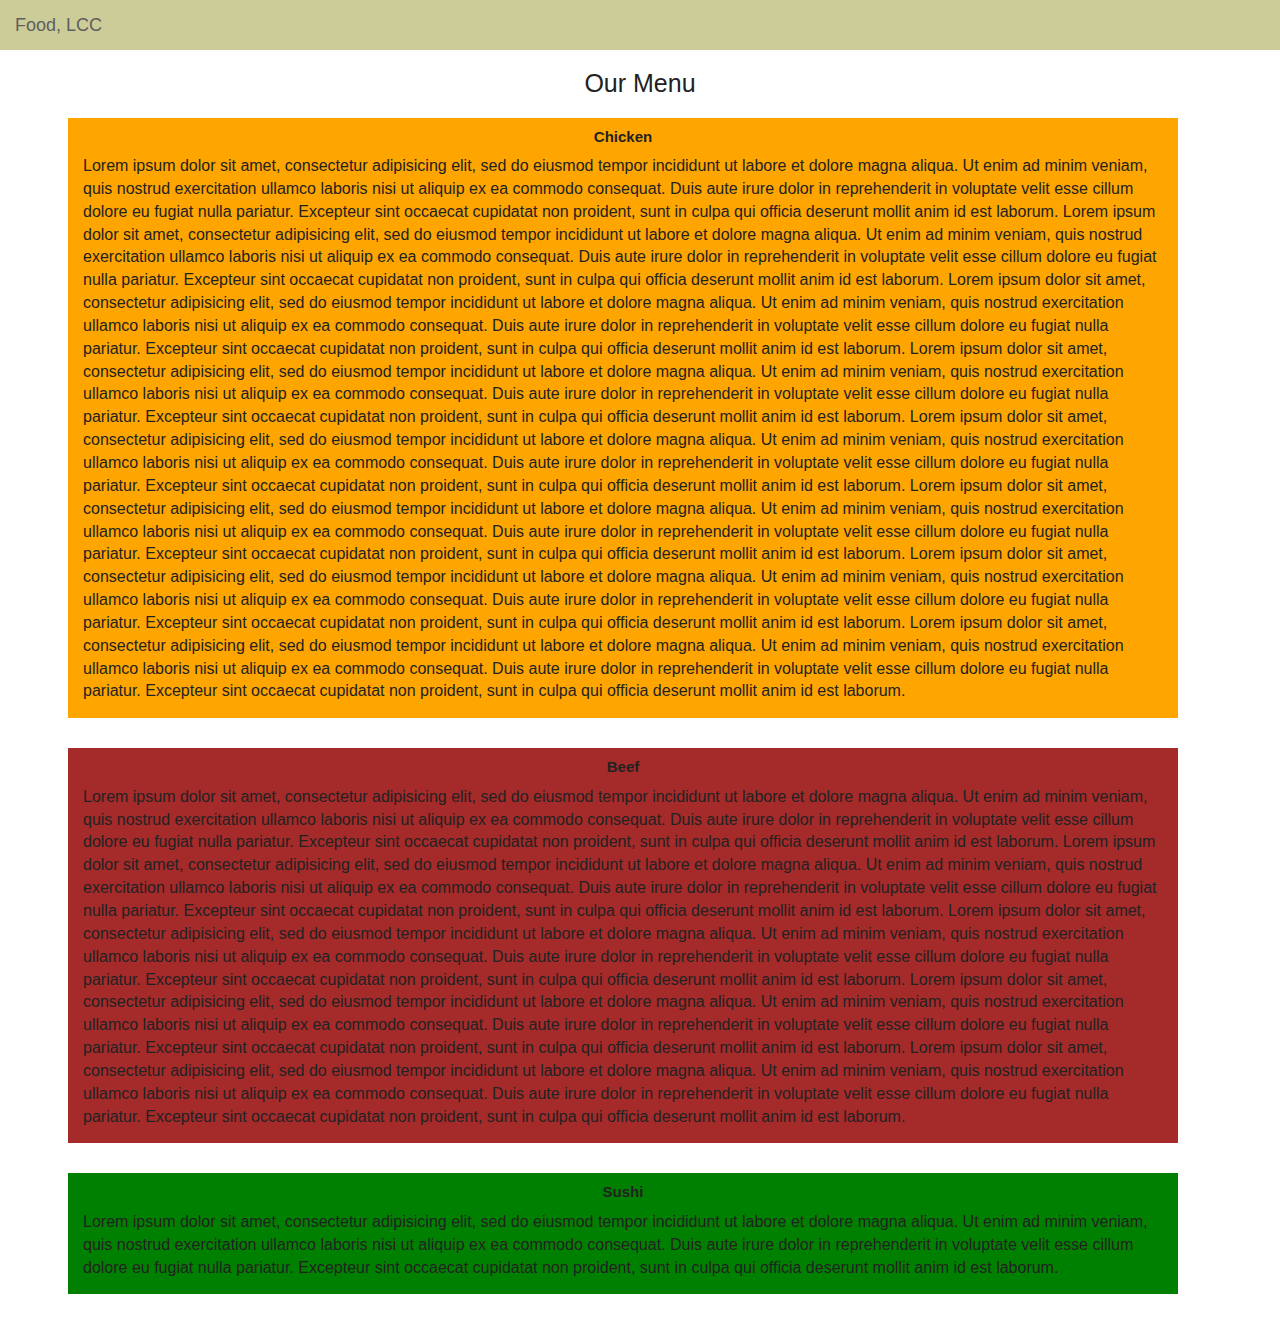
==== module3-solution/index.html @ 046393d4 "assignment 3 solution" ====
<!DOCTYPE html>
<html>
  <head>
    <meta charset="utf-8">
    <meta http-equiv="X-UA-Compatible" content="IE=edge">
    <meta name="viewport" content="width=device-width, initial-scale=1">
    <title>Basic setup file with bootstrap, query and google fonts</title>
    <link rel="stylesheet" href="css/bootstrap.min.css">
    <link rel="stylesheet" href="css/styles.css">
    <link rel="sytlesheet" href="http//fonts.googleapis.com/css?family=Oxygen:400,300,700" type="text/css">
  </head>
  <body>

    <header>
      <nav class="navbar navbar-default" data-spy="affix" data-offset-top="0">
        <div class="container-fluid">
          <div class="navbar-header">
            <p class="navbar-brand">Food, LCC</p>
            <!-- Brand and toggle get grouped for better mobile display -->
            <button type="button" class="navbar-toggle collapsed" data-toggle="collapse" data-target="#collapsable-nav" aria-expanded="false">
              <span class="sr-only">Toggle navigation</span>
              <span class="icon-bar"></span>
              <span class="icon-bar"></span>
              <span class="icon-bar"></span>
            </button>
          </div>

          <div id="collapsable-nav" class="collapse navbar-collapse">
            <ul id="nav-list" class="nav navbar-nav navbar-right">
              <li id="#chicken" class="visible-xs">
                <a href="#chicken"> Chicken</a>
                <hr>
              </li>
              <li id="#beef" class="visible-xs">
                <a href="#beef"><br class="hidden-xs">Beef</a>
                <hr>
              </li>
              <li id="#sushi" class="visible-xs">
                <a href="#sushi"><br class="hidden-xs">Sushi</a>
              </li>
            </ul>

        </div>
      </nav>
    </header>

    <h1 class="text-center">Our Menu</h1>

    <section class="container">
      <div class="row">

        <div class="col-md-12 col-sm-12 col-xs-12">
          <div id="chicken">
            <h2>Chicken</h2>
            <p>
              Lorem ipsum dolor sit amet, consectetur adipisicing elit, sed do eiusmod tempor incididunt ut labore et dolore magna aliqua. Ut enim ad minim veniam, quis nostrud exercitation ullamco laboris nisi ut aliquip ex ea commodo consequat. Duis aute irure dolor in reprehenderit in voluptate velit esse cillum dolore eu fugiat nulla pariatur. Excepteur sint occaecat cupidatat non proident, sunt in culpa qui officia deserunt mollit anim id est laborum. Lorem ipsum dolor sit amet, consectetur adipisicing elit, sed do eiusmod tempor incididunt ut labore et dolore magna aliqua. Ut enim ad minim veniam, quis nostrud exercitation ullamco laboris nisi ut aliquip ex ea commodo consequat. Duis aute irure dolor in reprehenderit in voluptate velit esse cillum dolore eu fugiat nulla pariatur. Excepteur sint occaecat cupidatat non proident, sunt in culpa qui officia deserunt mollit anim id est laborum. Lorem ipsum dolor sit amet, consectetur adipisicing elit, sed do eiusmod tempor incididunt ut labore et dolore magna aliqua. Ut enim ad minim veniam, quis nostrud exercitation ullamco laboris nisi ut aliquip ex ea commodo consequat. Duis aute irure dolor in reprehenderit in voluptate velit esse cillum dolore eu fugiat nulla pariatur. Excepteur sint occaecat cupidatat non proident, sunt in culpa qui officia deserunt mollit anim id est laborum. Lorem ipsum dolor sit amet, consectetur adipisicing elit, sed do eiusmod tempor incididunt ut labore et dolore magna aliqua. Ut enim ad minim veniam, quis nostrud exercitation ullamco laboris nisi ut aliquip ex ea commodo consequat. Duis aute irure dolor in reprehenderit in voluptate velit esse cillum dolore eu fugiat nulla pariatur. Excepteur sint occaecat cupidatat non proident, sunt in culpa qui officia deserunt mollit anim id est laborum. Lorem ipsum dolor sit amet, consectetur adipisicing elit, sed do eiusmod tempor incididunt ut labore et dolore magna aliqua. Ut enim ad minim veniam, quis nostrud exercitation ullamco laboris nisi ut aliquip ex ea commodo consequat. Duis aute irure dolor in reprehenderit in voluptate velit esse cillum dolore eu fugiat nulla pariatur. Excepteur sint occaecat cupidatat non proident, sunt in culpa qui officia deserunt mollit anim id est laborum. Lorem ipsum dolor sit amet, consectetur adipisicing elit, sed do eiusmod tempor incididunt ut labore et dolore magna aliqua. Ut enim ad minim veniam, quis nostrud exercitation ullamco laboris nisi ut aliquip ex ea commodo consequat. Duis aute irure dolor in reprehenderit in voluptate velit esse cillum dolore eu fugiat nulla pariatur. Excepteur sint occaecat cupidatat non proident, sunt in culpa qui officia deserunt mollit anim id est laborum. Lorem ipsum dolor sit amet, consectetur adipisicing elit, sed do eiusmod tempor incididunt ut labore et dolore magna aliqua. Ut enim ad minim veniam, quis nostrud exercitation ullamco laboris nisi ut aliquip ex ea commodo consequat. Duis aute irure dolor in reprehenderit in voluptate velit esse cillum dolore eu fugiat nulla pariatur. Excepteur sint occaecat cupidatat non proident, sunt in culpa qui officia deserunt mollit anim id est laborum. Lorem ipsum dolor sit amet, consectetur adipisicing elit, sed do eiusmod tempor incididunt ut labore et dolore magna aliqua. Ut enim ad minim veniam, quis nostrud exercitation ullamco laboris nisi ut aliquip ex ea commodo consequat. Duis aute irure dolor in reprehenderit in voluptate velit esse cillum dolore eu fugiat nulla pariatur. Excepteur sint occaecat cupidatat non proident, sunt in culpa qui officia deserunt mollit anim id est laborum.
            </p>
          </div>
        </div>

        <div class="col-md-12 col-sm-12 col-xs-12">
          <div id="beef" >
            <h2>Beef</h2>
            <p>
              Lorem ipsum dolor sit amet, consectetur adipisicing elit, sed do eiusmod tempor incididunt ut labore et dolore magna aliqua. Ut enim ad minim veniam, quis nostrud exercitation ullamco laboris nisi ut aliquip ex ea commodo consequat. Duis aute irure dolor in reprehenderit in voluptate velit esse cillum dolore eu fugiat nulla pariatur. Excepteur sint occaecat cupidatat non proident, sunt in culpa qui officia deserunt mollit anim id est laborum. Lorem ipsum dolor sit amet, consectetur adipisicing elit, sed do eiusmod tempor incididunt ut labore et dolore magna aliqua. Ut enim ad minim veniam, quis nostrud exercitation ullamco laboris nisi ut aliquip ex ea commodo consequat. Duis aute irure dolor in reprehenderit in voluptate velit esse cillum dolore eu fugiat nulla pariatur. Excepteur sint occaecat cupidatat non proident, sunt in culpa qui officia deserunt mollit anim id est laborum. Lorem ipsum dolor sit amet, consectetur adipisicing elit, sed do eiusmod tempor incididunt ut labore et dolore magna aliqua. Ut enim ad minim veniam, quis nostrud exercitation ullamco laboris nisi ut aliquip ex ea commodo consequat. Duis aute irure dolor in reprehenderit in voluptate velit esse cillum dolore eu fugiat nulla pariatur. Excepteur sint occaecat cupidatat non proident, sunt in culpa qui officia deserunt mollit anim id est laborum. Lorem ipsum dolor sit amet, consectetur adipisicing elit, sed do eiusmod tempor incididunt ut labore et dolore magna aliqua. Ut enim ad minim veniam, quis nostrud exercitation ullamco laboris nisi ut aliquip ex ea commodo consequat. Duis aute irure dolor in reprehenderit in voluptate velit esse cillum dolore eu fugiat nulla pariatur. Excepteur sint occaecat cupidatat non proident, sunt in culpa qui officia deserunt mollit anim id est laborum. Lorem ipsum dolor sit amet, consectetur adipisicing elit, sed do eiusmod tempor incididunt ut labore et dolore magna aliqua. Ut enim ad minim veniam, quis nostrud exercitation ullamco laboris nisi ut aliquip ex ea commodo consequat. Duis aute irure dolor in reprehenderit in voluptate velit esse cillum dolore eu fugiat nulla pariatur. Excepteur sint occaecat cupidatat non proident, sunt in culpa qui officia deserunt mollit anim id est laborum.
            </p>
          </div>
        </div>

        <div class="col-md-12 col-sm-12 col-xs-12">
          <div id="sushi">
            <h2>Sushi</h2>
            <p>
              Lorem ipsum dolor sit amet, consectetur adipisicing elit, sed do eiusmod tempor incididunt ut labore et dolore magna aliqua. Ut enim ad minim veniam, quis nostrud exercitation ullamco laboris nisi ut aliquip ex ea commodo consequat. Duis aute irure dolor in reprehenderit in voluptate velit esse cillum dolore eu fugiat nulla pariatur. Excepteur sint occaecat cupidatat non proident, sunt in culpa qui officia deserunt mollit anim id est laborum.
            </p>
          </div>
        </div>
      </div>
    </section>


    <!--jQuery (Bootstrap JS plugins depend on it) -->
    <script src="js/jquery-2.1.4.min.js"></script>
    <script src="js/bootstrap.min.js"></script>
    <script src="js/script.js"></script>
  </body>
</html>
---- module3-solution/css/styles.css ----
body {
  font-size: 16px;
  color: #222;
  background-color: #fff;
  font-family: 'Oxygen', sans-serif;
  position: relative;
}

/* Navbar */
.affix {
  top: 0;
    width: 100%;
    z-index: 9999 !important;
}

.affix ~ .container-fluid {
   position: relative;
}
.navbar {
  background-color: #cccc99;
  border: 0;
  border-radius: 0;

}

.navbar-brand {
  margin-bottom: 0;
}

.navbar-header button.navbar-toggle, .navbar-header .icon-bar {
  border: 1px solid #777;
}
.navbar-header {
  vertical-align: middle
}
/* End of Navbar */

/* Nav Button*/
#nav-list {
  margin-top: 0px;
  margin-bottom: 0px;
  border-top: 2px solid #777;
  background: #ffcc99;
}
#nav-list a {
  text-align: center;
}
#nav-list a:hover {
  background-color: #E7E7E7;
}

hr {
  margin: 0;
  border: 1px solid #777;
}
/* End Nav Button */

h1 {
  margin-bottom: 20px;
  font-size: 25px;
}

.row {
  width: 100%;
}

#chicken, #beef, #sushi {
  padding: 1px 15px 5px 15px;
}

h2 {
  font-size: 15px;
  font-weight: bold;
  text-align: center;
  margin-top: 10px;
}


#chicken {
  background: #ffa500;
}
#beef {
  background: #a52a2a;
}
#sushi {
  background: #008000;
}
.col-md-12 {
  margin-left: -2px;
  margin-right: -2px;
}
.col-md-12, .col-sm-12 {
  margin-bottom: 30px;
}
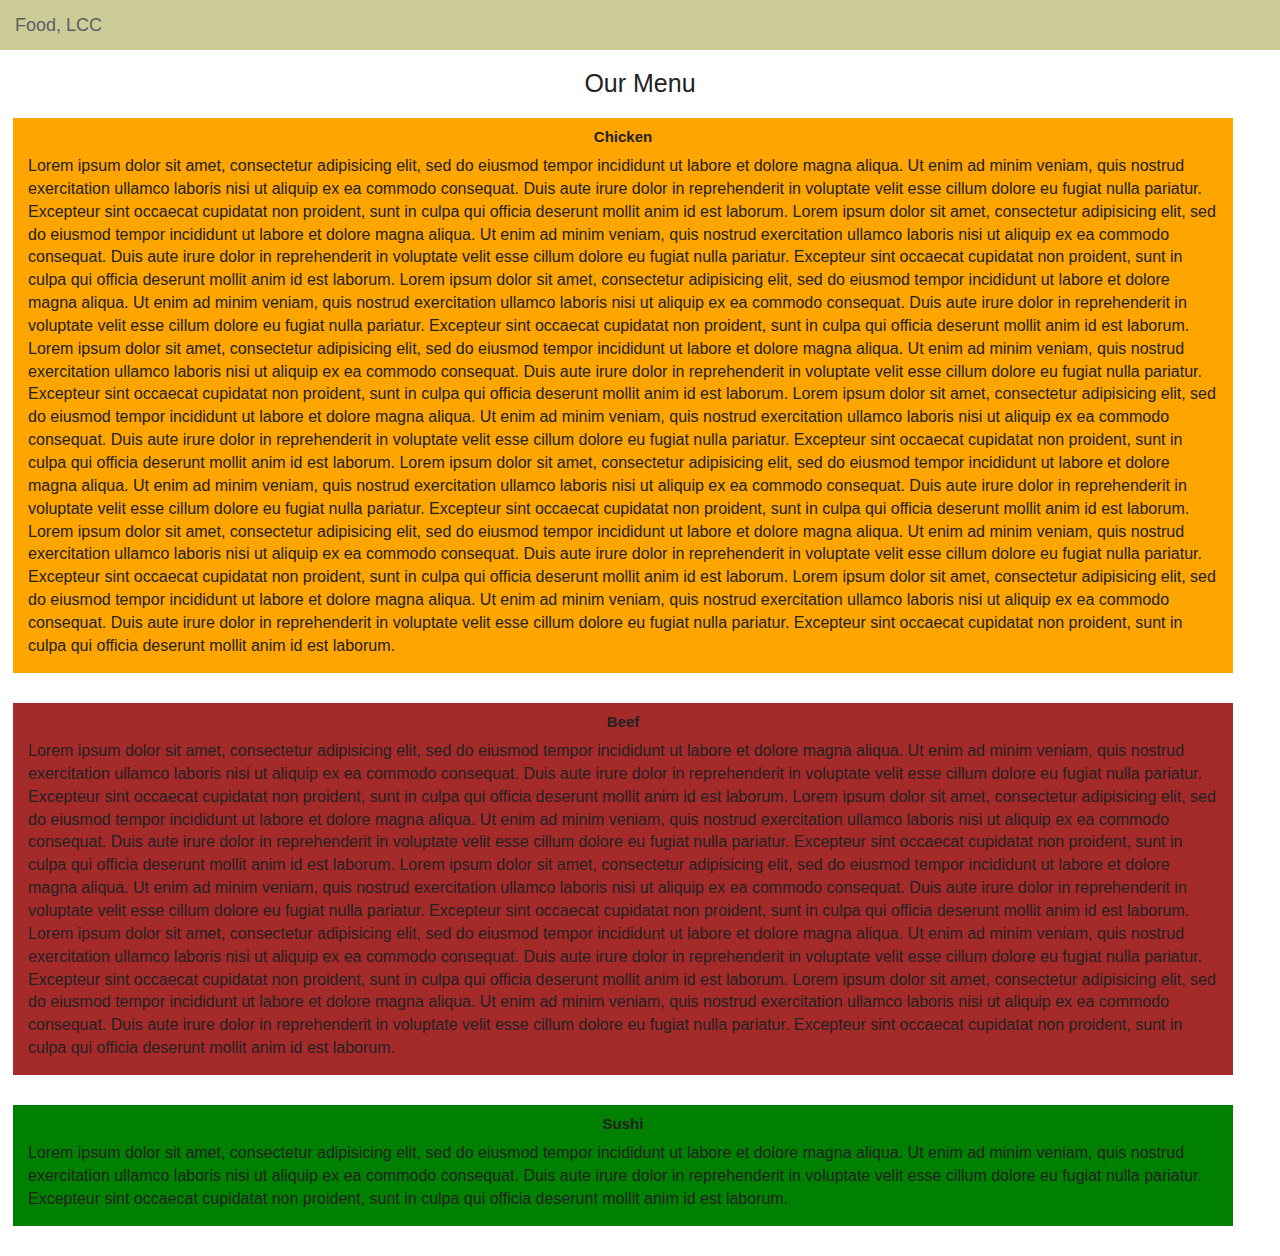
==== commit 4686b1b8: "assignment 3 fix" ====
--- a/module3-solution/index.html
+++ b/module3-solution/index.html
@@ -46,7 +46,7 @@
 
     <h1 class="text-center">Our Menu</h1>
 
-    <section class="container">
+    <section class="container-fluid" >
       <div class="row">
 
         <div class="col-md-12 col-sm-12 col-xs-12">
